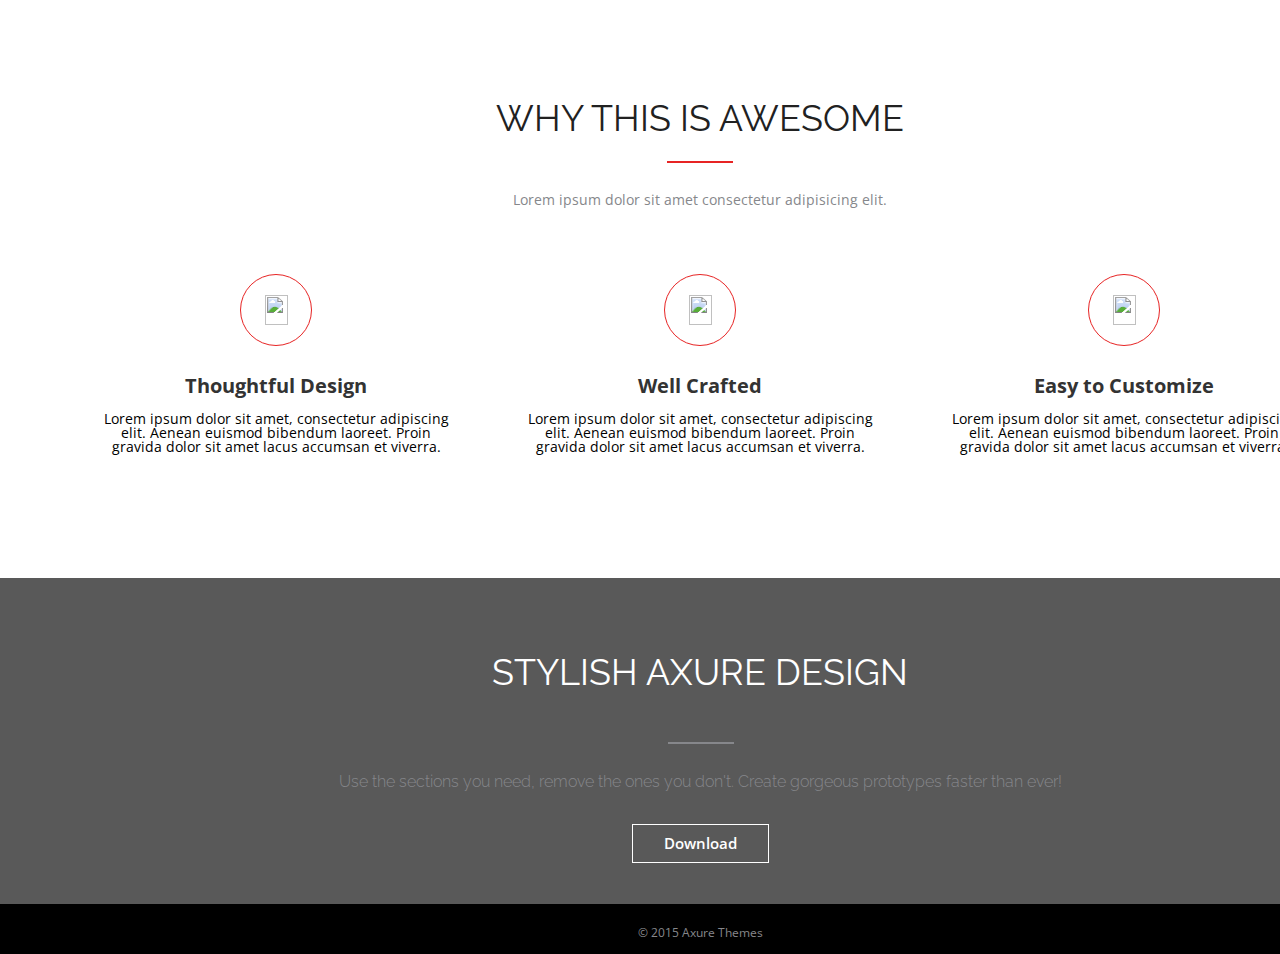
==== lesson3/lesson3.html @ 0b2e6353 "lesson3" ====
<!DOCTYPE html>
<html lang="en">
<head>
    <meta charset="UTF-8">
    <meta name="viewport" content="width=device-width, initial-scale=1.0">
    <title>Document</title>
    <link rel="stylesheet" href="styles/reset.css">
    <link rel="stylesheet" href="styles/style.css">
    <link rel="preconnect" href="https://fonts.gstatic.com">
    <link href="https://fonts.googleapis.com/css2?family=Raleway&display=swap" rel="stylesheet">
    <link rel="preconnect" href="https://fonts.gstatic.com">
    <link href="https://fonts.googleapis.com/css2?family=Open+Sans&display=swap" rel="stylesheet">
    <link rel="stylesheet" href="https://use.fontawesome.com/releases/v5.6.1/css/all.css"
    integrity="sha384-gfdkjb5BdAXd+lj+gudLWI+BXq4IuLW5IT+brZEZsLFm++aCMlF1V92rMkPaX4PP" crossorigin="anonymous">
</head>
<body>
    <main class="main">
        <div class="container">
            <h2>WHY THIS IS AWESOME</h2>
            <div class="border">
            </div>
            <div class="element">
                <h3>Lorem ipsum dolor sit amet consectetur adipisicing elit.</h3>
            </div>
            <div class="info">
                <div class="info-sections1">
                    <div class="info-sections__icon1">
                        <img class="img" src="images/icon1.png" alt="">
                    </div>
                    <div class="info-section_title1">
                        <span class="span">Thoughtful Design</span>
                    </div>
                    <div class="info-section__text1">
                        Lorem ipsum dolor sit amet, consectetur adipiscing elit. Aenean euismod bibendum laoreet. Proin gravida dolor sit amet lacus accumsan et viverra.
                    </div>
                </div>
                <div class="info-sections2">
                    <div class="info-sections__icon2">
                        <img class="img" src="images/icon2.png" alt="">
                    </div>
                    <div class="info-section_title2">
                        <span class="span">Well Crafted</span>
                    </div>
                    <div class="info-section__text2">
                        Lorem ipsum dolor sit amet, consectetur adipiscing elit. Aenean euismod bibendum laoreet. Proin gravida dolor sit amet lacus accumsan et viverra.
                    </div>
                </div>
                <div class="info-sections3">
                    <div class="info-sections__icon3">
                        <img class="img" src="images/icon3.png" alt="">
                    </div>
                    <div class="info-section_title3">
                        <span class="span">Easy to Customize</span>
                    </div>
                    <div class="info-section__text3">
                        Lorem ipsum dolor sit amet, consectetur adipiscing elit. Aenean euismod bibendum laoreet. Proin gravida dolor sit amet lacus accumsan et viverra.
                    </div>
                </div>
            </div>
                <div class="sad">
                    <div class="h2">
                    STYLISH AXURE DESIGN
                    </div>
                    <div class="border2">

                    </div>
                    <div class="uts">
                        Use the sections you need, remove the ones you don't. Create gorgeous prototypes faster than ever!
                    </div>
                    <div class="batton">
                        Download
                    </div>
            </div>
        </div>
    </main>
    <footer class="footer">
        <div class="container">
            <div class="media">
                 <ol class="media-icon">
                    <a href=""><i class="fab fa-facebook-f"></i></a>
                    <a href=""><i class="fab fa-twitter"></i></a>
                    <a href=""><i class="fab fa-google-plus-g"></i></a>
                    <a href=""><i class="fab fa-pinterest"></i></a>
                    <a href=""><i class="fab fa-instagram"></i></a>
                    <a href=""><i class="fab fa-youtube"></i></a>
                    <a href=""><i class="fas fa-rss"></i></a>
                </ol>
            </div>
            <div class="typo">
                <p class="at">© 2015 Axure Themes</p>
            </div>
        </div>
    </footer>
</body>
</html>
---- lesson3/styles/style.css ----
.container {
    width: 1400px;
    margin: 0 auto;
     
}
h2 {
    text-transform: uppercase;
    font-family: 'Raleway', sans-serif;
    margin: 100px auto 0;
    text-align: center;
    color: #212121;
    font-size: 36px;
    font-weight: 400;
}
.border {
    border:1px solid #E72424;
    margin: 25px auto 0;
    width: 64px;
}
.element {
    margin: 30px auto 0;
}
h3 {
    font-family: 'Open Sans', sans-serif;
    font-size: 14px;
    text-align: center;
    font-weight: 400;
    color:#86878B
}
.info {
    margin: 67px auto 108px;
    display: flex;
    justify-content: center;

}
.info-sections__icon1,
.info-sections__icon2,
.info-sections__icon3
 {
    display: block;
    margin: 0 auto;
    font-size: 30px;
    width: 70px;
    height: 70px;
    border:1px solid #E72424;
    border-radius: 50%;
}
.img {
    display:block;
    height: 30px;
    width: 23px;
    margin: 20px auto ;
}
.info-section_title1,
.info-section_title2,
.info-section_title3
 {
    font-family: 'Open Sans', sans-serif;
    font-size: 20px;
    color: #333333;
    font-weight: 700;
    text-align: center;
    margin-top: 30px;
}
.info-section__text1,
.info-section__text2,
.info-section__text3
 {
    font-family: 'Open Sans', sans-serif;
    font-size: 14px;
    text-align: center;
    font-weight: 400; 
    width: 360px; 
    margin: 16px;
}
.info-sections2 {
    margin: 0 32px;
}
 .sad {
    /* height: 326px; */
    width: 1400px;
    height: 326px;
    /* background: url(/repositories/TeachMeSkills/lesson3/images/img.png); */
    background:
     linear-gradient(rgba(0,0,0, 0.65),rgba(0,0,0,0.65)),
     url(/repositories/TeachMeSkills/lesson3/images/img.png);
}
.h2 {
    margin: 76px auto 0;
    position: absolute;
    text-transform: uppercase;
    font-family: 'Raleway', sans-serif;
    color: fff;
    font-size: 36px;
    font-weight: 400;
    color:#fff;
    width: 1400px;
    text-align: center;
}
.border2{
    border:1px solid #86878B;
    margin: 25px;
    width: 64px;
    position: absolute;
    margin-left: 668px;
    margin-top: 164px;
}
.media-icon {
    display: flex;
    justify-content: center;
   
}
.media {
    background-color:#000;
    width: 1400px;
   
}
.typo{
    font-size: 12px;
    font-family: 'Open Sans', sans-serif;
    color:#86878B;
    background:#000;
    text-align: center;
    font-weight: 400;
    height: 27px; 
  
}
i {
    font-size: 23px;
    color: #fff;
    margin: 30px 10px 18px;
}
.uts {
    color:#86878B;
    position: absolute;
    font-family: 'Raleway', sans-serif;
    font-weight: 300;
    margin: 196px auto 0;
    width: 1400px;
    font-size: 16px;
    text-align: center;
}
.batton{
    display: flex;
    justify-content: center;
    position: absolute;
    font-family: 'Open Sans', sans-serif;
    font-size: 15px;
    font-weight: 600;
    color: #fff;
    border:1px solid #fff;
    text-align: center;
    width: 83px;
    padding: 11px 26px;
    margin: 246px auto 0;
    margin-left: 632px;
}
i:hover{
    font-size: 24px;
    margin: 30px 10px 16px;
    color:#d14848;
}
.batton:hover {
    background-color: rgba(130, 202, 175, 0.65);
    border:1px solid #d14848;
    transition:.3s;
    color:#d14848;
    cursor: pointer;
}
.footer
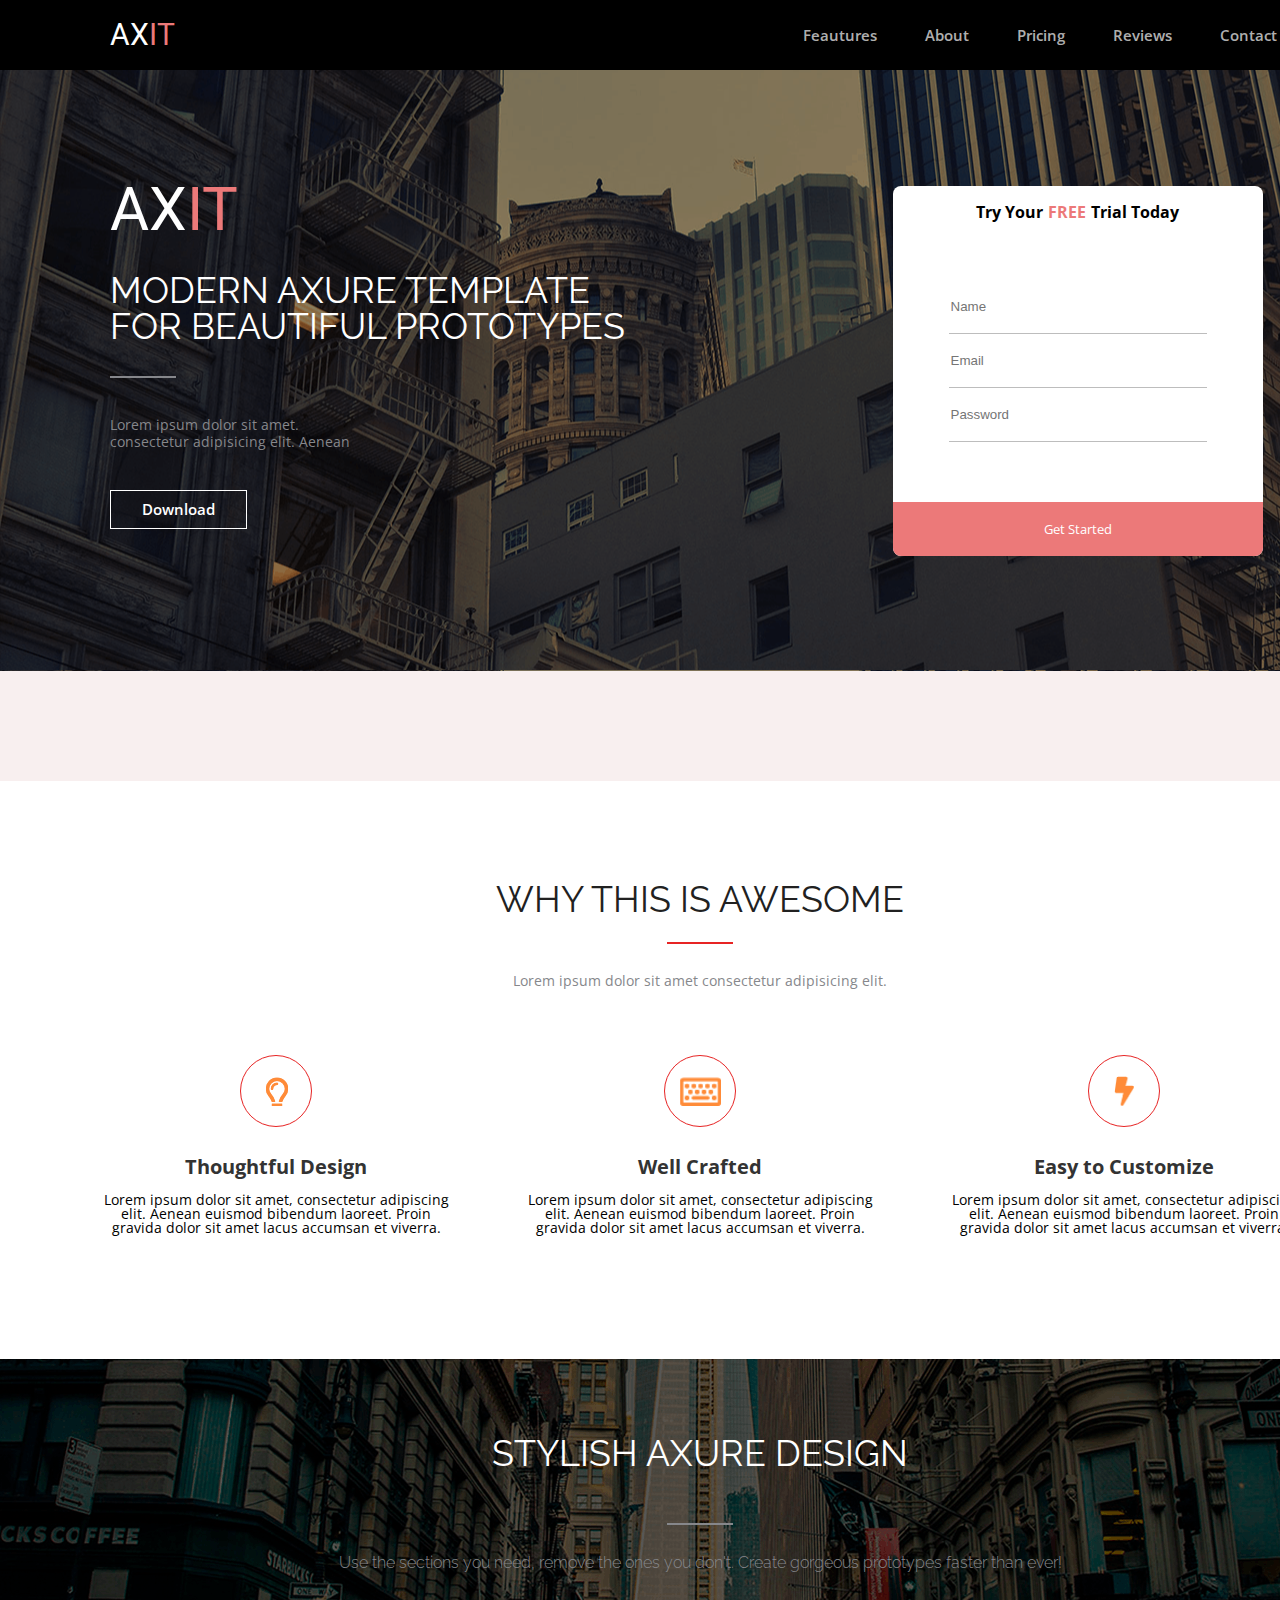
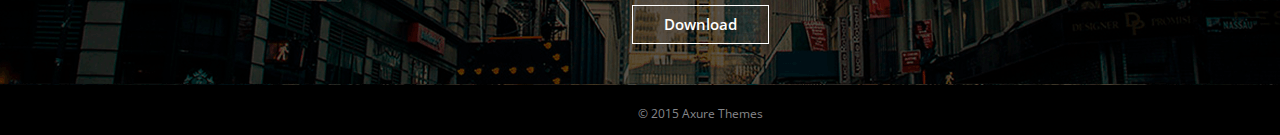
==== commit 4d88955c: "lesson 3" ====
--- a/lesson3/lesson3.html
+++ b/lesson3/lesson3.html
@@ -12,8 +12,131 @@
     <link href="https://fonts.googleapis.com/css2?family=Open+Sans&display=swap" rel="stylesheet">
     <link rel="stylesheet" href="https://use.fontawesome.com/releases/v5.6.1/css/all.css"
     integrity="sha384-gfdkjb5BdAXd+lj+gudLWI+BXq4IuLW5IT+brZEZsLFm++aCMlF1V92rMkPaX4PP" crossorigin="anonymous">
+    <link rel="preconnect" href="https://fonts.gstatic.com">
+    <link href="https://fonts.googleapis.com/css2?family=Roboto&display=swap" rel="stylesheet">
 </head>
 <body>
+    <header class="header">
+        <div class="container">
+            <div class="nav">
+                <div class="logo">
+                    <span class="axit">ax<span class="it">it</span></span>
+                </div>
+                <div class="navigation">
+                    <ol class="navigation-menu">
+                        <li class="navigation-menu__list"><a href="">Feautures</a></li>
+                        <li class="navigation-menu__list"><a href="">About</a></li>
+                        <li class="navigation-menu__list"><a href="">Pricing</a></li>
+                        <li class="navigation-menu__list"><a href="">Reviews</a></li>
+                        <li class="navigation-menu__list"><a href="">Contact</a></li>
+                    </ol>
+                </div>
+            </div>
+        </div>
+        <div class="container">
+            <div class="axithead">
+                <div class="axithead-background">
+                    <div class="axithead-right">
+                        <div class="axithead-right__axit">
+                            <span class="axit-main">ax<span class="it">it</span></span>
+                        </div>
+                        <div class="axithead-right__modern">
+                            MODERN AXURE TEMPLATE<br>
+                             FOR BEAUTIFUL PROTOTYPES
+                        </div>
+                        <div class="axithead-right__border">
+
+                        </div>
+                        <div class="axithead-right__text">
+                            Lorem ipsum dolor sit amet.<br>
+                             consectetur adipisicing elit. Aenean
+                        </div>
+                        <div class="axithead-right__batton">
+                           <a href=""> Download</a>
+                        </div>
+
+                    </div>
+                    <div class="axithead-left">
+                        <div class="axithead-left-form">
+                             <div class="title-form"> <span class="titlt-form__sp">Try Your <span class="free">FREE</span> Trial Today</span>
+                            </div>
+                            <div class="axithead-left-form__name">
+                                <form action="">
+                                    <input 
+                                    class="axithead-left-form__input"
+                                     type="text" placeholder="Name">
+                                </form>
+                            </div>
+                            <div class="axithead-left-form__email">
+                                <form action="">
+                                    <input class="axithead-left-form__input" type="email" placeholder="Email">
+                                </form>
+                            </div>
+                            <div class="axithead-left-form__password">
+                                <form action="">
+                                    <input 
+                                    class="axithead-left-form__input" type="password" placeholder="Password">
+                                </form>
+
+                            </div>
+                            <div class="axithead-left-form__button">
+                                <form action="">
+                                    <input class="axithead-left-form__submit" type="submit" value="Get Started">
+                                </form>
+                            </div>
+
+
+                        </div>
+
+                    </div>
+
+                </div>
+            </div>
+        </div>
+    </header>
+        <div class="container">
+            <div class="socialmedia">
+                <div class="socialmedia-text">
+                    <div class="socialmedia-text__titlte">
+                        
+                    </div>
+                    <div class="socialmedia-text__lorem">
+
+                    </div>
+
+                </div>
+                <div class="socialmedia-icon">
+                    <ol class="socialmedia-icon__icons">
+                        <a href=""><i class="si__i fab fa-facebook-f"></i></a>
+                        <a href=""><i class="si__i fab fa-twitter"></i></a>
+                        <a href=""><i class="si__i fab fa-google-plus-g"></i></a>
+                        <a href=""><i class="si__i fab fa-pinterest"></i></a>
+                        <a href=""><i class="si__i fab fa-instagram"></i></a>
+                        <a href=""><i class="si__i fab fa-stumbleupon"></i></a>
+                        <a href=""><i class="si__i fas fa-rss"></i></a>
+                    </ol>
+                </div>
+            </div>
+        </div>
+
+
+
+
+
+
+
+
+
+
+
+
+
+
+
+
+
+
+
     <main class="main">
         <div class="container">
             <h2>WHY THIS IS AWESOME</h2>
@@ -57,19 +180,24 @@
                     </div>
                 </div>
             </div>
-                <div class="sad">
+            <div class="sad">
+                <div class="background">
                     <div class="h2">
-                    STYLISH AXURE DESIGN
-                    </div>
-                    <div class="border2">
-
-                    </div>
+                        STYLISH AXURE DESIGN
+                    </div>
+                        <div class="supborder">
+                            <div class="border2">
+                            </div>
+                        </div>
                     <div class="uts">
-                        Use the sections you need, remove the ones you don't. Create gorgeous prototypes faster than ever!
-                    </div>
-                    <div class="batton">
-                        Download
-                    </div>
+                            Use the sections you need, remove the ones you don't. Create gorgeous prototypes faster than ever!
+                    </div>
+                        <div class="supbatton">
+                            <div class="batton">
+                                Download
+                            </div>
+                        </div>
+                </div>
             </div>
         </div>
     </main>
@@ -77,13 +205,13 @@
         <div class="container">
             <div class="media">
                  <ol class="media-icon">
-                    <a href=""><i class="fab fa-facebook-f"></i></a>
-                    <a href=""><i class="fab fa-twitter"></i></a>
-                    <a href=""><i class="fab fa-google-plus-g"></i></a>
-                    <a href=""><i class="fab fa-pinterest"></i></a>
-                    <a href=""><i class="fab fa-instagram"></i></a>
-                    <a href=""><i class="fab fa-youtube"></i></a>
-                    <a href=""><i class="fas fa-rss"></i></a>
+                    <a href=""><i class="m-i fab fa-facebook-f"></i></a>
+                    <a href=""><i class="m-i fab fa-twitter"></i></a>
+                    <a href=""><i class="m-i fab fa-google-plus-g"></i></a>
+                    <a href=""><i class="m-i fab fa-pinterest"></i></a>
+                    <a href=""><i class="m-i fab fa-instagram"></i></a>
+                    <a href=""><i class="m-i fab fa-stumbleupon"></i></a>
+                    <a href=""><i class="m-i fas fa-rss"></i></a>
                 </ol>
             </div>
             <div class="typo">
--- a/lesson3/styles/style.css
+++ b/lesson3/styles/style.css
@@ -48,8 +48,7 @@
 .img {
     display:block;
     height: 30px;
-    width: 23px;
-    margin: 20px auto ;
+    margin: 20px auto;
 }
 .info-section_title1,
 .info-section_title2,
@@ -77,33 +76,31 @@
     margin: 0 32px;
 }
  .sad {
-    /* height: 326px; */
     width: 1400px;
     height: 326px;
-    /* background: url(/repositories/TeachMeSkills/lesson3/images/img.png); */
-    background:
-     linear-gradient(rgba(0,0,0, 0.65),rgba(0,0,0,0.65)),
-     url(/repositories/TeachMeSkills/lesson3/images/img.png);
+    background-image:url(../images/img.png) 
 }
 .h2 {
+    display: flex;
+    justify-content: center;
+    position: absolute;
     margin: 76px auto 0;
-    position: absolute;
     text-transform: uppercase;
     font-family: 'Raleway', sans-serif;
-    color: fff;
     font-size: 36px;
     font-weight: 400;
     color:#fff;
     width: 1400px;
-    text-align: center;
+}
+.supborder {
+    width:1400px;
+    position: absolute;
 }
 .border2{
     border:1px solid #86878B;
-    margin: 25px;
     width: 64px;
-    position: absolute;
-    margin-left: 668px;
-    margin-top: 164px;
+    margin: 164px auto 0;
+   
 }
 .media-icon {
     display: flex;
@@ -125,7 +122,12 @@
     height: 27px; 
   
 }
-i {
+a{
+    text-decoration: none;
+    color:#fff;
+}
+
+i.m-i {
     font-size: 23px;
     color: #fff;
     margin: 30px 10px 18px;
@@ -140,10 +142,11 @@
     font-size: 16px;
     text-align: center;
 }
+.supbatton{
+    width:1400px;
+    position: absolute;
+}
 .batton{
-    display: flex;
-    justify-content: center;
-    position: absolute;
     font-family: 'Open Sans', sans-serif;
     font-size: 15px;
     font-weight: 600;
@@ -153,9 +156,8 @@
     width: 83px;
     padding: 11px 26px;
     margin: 246px auto 0;
-    margin-left: 632px;
-}
-i:hover{
+}
+i.m-i:hover{
     font-size: 24px;
     margin: 30px 10px 16px;
     color:#d14848;
@@ -167,4 +169,181 @@
     color:#d14848;
     cursor: pointer;
 }
-.footer
+.background{
+    background: rgba(0,0,0,.65);
+    height: 326px;
+    width: 1400px;
+}
+.nav{
+    background-color: #000;
+    height: 70px;
+    display: flex;
+    align-items: center;
+    
+
+}
+.navigation{
+    width: 50%;
+  
+
+}
+.navigation-menu{
+    display: flex;
+    color:rgba(255, 255, 255, .7);
+    font-family:'Open Sans',sans-serif;
+    font-size: 15px;
+    font-weight: 600; 
+    text-transform: capitalize;
+
+}
+ol.navigation-menu a{
+    color:rgba(255, 255, 255, .7);
+
+}
+.navigation-menu__list{
+    margin-left: 48px;
+
+}
+.logo{
+    color:#fff;
+    width:50%;
+    margin-left: 110px;
+}
+.axit{
+    font-family:'Roboto', sans-serif;
+    font-weight: 400;
+    font-size: 30px;
+    text-transform:uppercase;
+}
+.it{
+    color: #EC7979;
+}
+.axithead{
+    background-image: url(../images/img1.png);
+    height: 601px;
+    width:1400px;
+}
+.axithead-background{
+    background-color:rgba(0,0,0,.45);
+    height: 601px;
+    width:1400px;
+    display: flex;
+}
+.axithead-right,
+.axithead-left {
+    display: flex;
+    width:50%;
+    flex-direction: column;
+}
+.axit-main{
+    font-family:'Roboto', sans-serif;
+    font-weight: 400;
+    font-size: 60px;
+    text-transform:uppercase;
+    color:#fff;
+}
+.axithead-right__axit{
+    margin-top: 110px;  
+}
+.axithead-right__modern{
+    text-transform: uppercase;
+    font-family:'Raleway', sans-serif;
+    font-size: 36px;
+    font-weight: normal;
+    color: #fff;
+    margin-top: 32px;
+}
+.axithead-right__border{
+    border:1px solid #86878B;
+    width: 64px;
+    margin-top: 32px;
+}
+.axithead-right__text{
+    font-family: 'Open Sans', sans-serif;
+    font-size: 14px;
+    font-weight: 400;
+    color:#86878B;
+    line-height:120%;
+    margin-top: 39px;
+}
+.axithead-right__batton {
+    font-family: 'Open Sans', sans-serif;
+    font-size: 15px;
+    font-weight: 600;
+    color: #fff;
+    border:1px solid #fff;
+    text-align: center;
+    padding: 11px 26px;
+    width: 83px;
+    margin-top: 39px;
+}
+.axithead-right{
+    margin-left: 110px;
+}
+a{
+    text-decoration: none;
+    color:#fff;
+}
+.axithead-left-form{
+    height: 370px;
+    width:370px;
+    background-color:#fff;
+    border-radius: 8px;
+    margin:  auto;
+
+}
+.free{
+    text-transform: uppercase;
+    color: #EC7979;
+    margin: 0 5px;
+}
+.axithead-left-form__name,
+.axithead-left-form__email,
+.axithead-left-form__password {
+    font-family: 'Open Sans', sans-serif;
+    font-size: 14px;
+    font-weight: 400;
+    color:#333;
+    border:none;
+    align-items: center;
+    border-bottom: 1px solid #BDBDBD;
+    padding: 18px 0;
+    margin: 0 56px;
+} 
+.axithead-left-form__input{
+    border:none;
+    outline: none;
+}
+.title-form{
+    font-family:"Open Sans", serif;
+    font-weight: 700;
+    margin:0 auto 60px;
+}
+.titlt-form__sp{
+    display:flex;
+    justify-content: center;
+    width: 370px;
+    margin-top: 18px;
+}
+.axithead-left-form__submit{
+    width:370px;
+    height: 54px;
+    background-color:#EC7979;
+    font-family: "Open Sans",serif;
+    color:#fff;
+    border:none;
+    border-radius:0 0 8px 8px;
+    position: absolute;
+    margin-top: 60px;
+    outline: none;
+}
+.socialmedia{
+   background-color:#F8EFEF;
+   height: 110px;
+}
+i.si__i{
+    font-size: 42px;
+    color:#86878B;
+.socialmedia-text{
+    width: 394px;
+}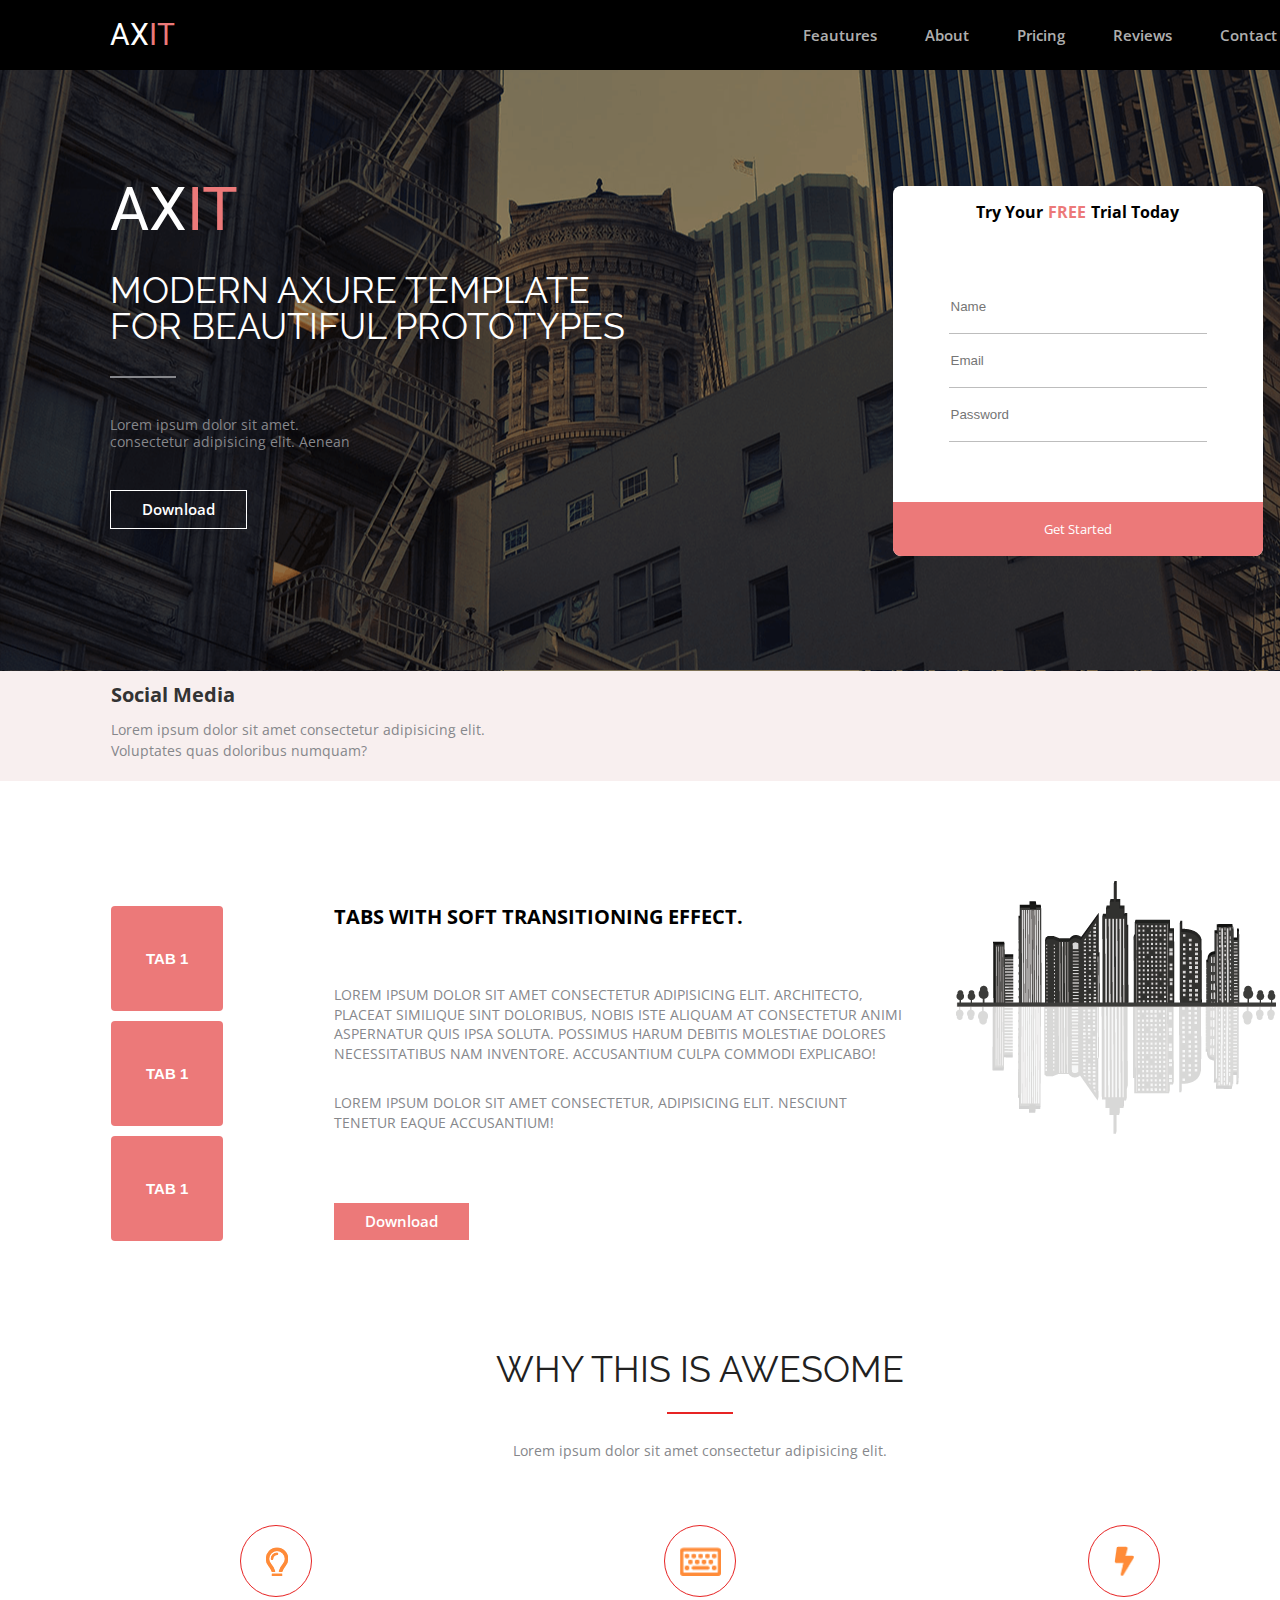
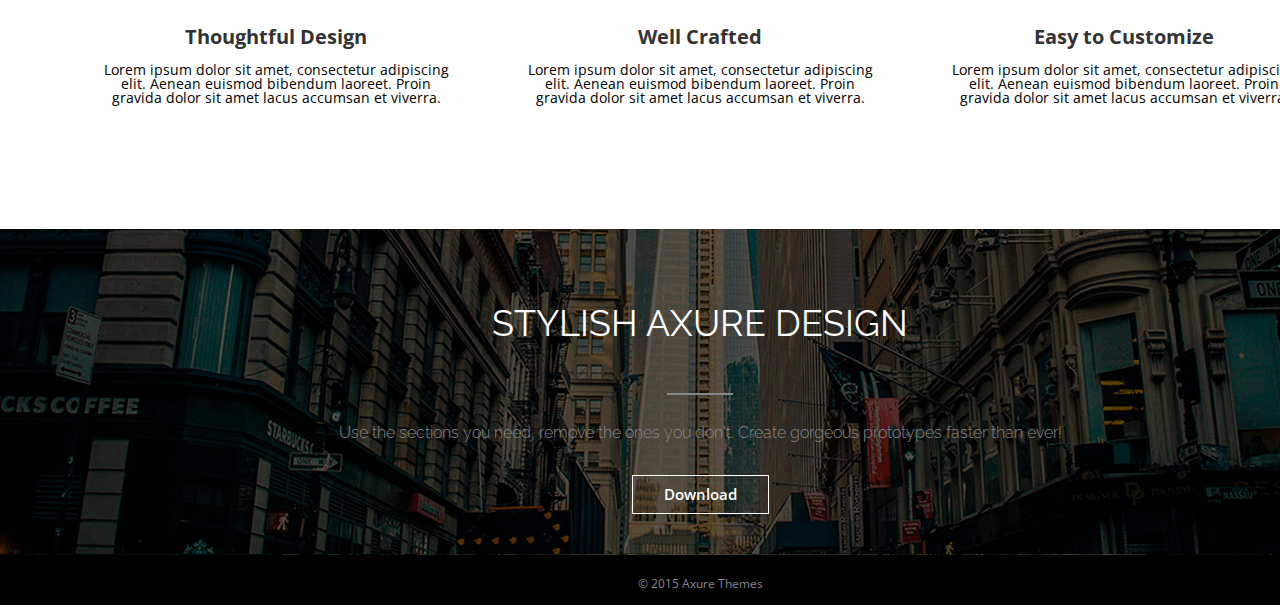
==== commit 6183c8c1: "lesson3" ====
--- a/lesson3/lesson3.html
+++ b/lesson3/lesson3.html
@@ -45,7 +45,6 @@
                              FOR BEAUTIFUL PROTOTYPES
                         </div>
                         <div class="axithead-right__border">
-
                         </div>
                         <div class="axithead-right__text">
                             Lorem ipsum dolor sit amet.<br>
@@ -54,7 +53,6 @@
                         <div class="axithead-right__batton">
                            <a href=""> Download</a>
                         </div>
-
                     </div>
                     <div class="axithead-left">
                         <div class="axithead-left-form">
@@ -84,12 +82,8 @@
                                     <input class="axithead-left-form__submit" type="submit" value="Get Started">
                                 </form>
                             </div>
-
-
-                        </div>
-
-                    </div>
-
+                        </div>
+                    </div>
                 </div>
             </div>
         </div>
@@ -98,10 +92,10 @@
             <div class="socialmedia">
                 <div class="socialmedia-text">
                     <div class="socialmedia-text__titlte">
-                        
+                        <div class="socialmedia-text__h3">Social Media</div>
                     </div>
                     <div class="socialmedia-text__lorem">
-
+                        <h4 class="socialmedia-text__h3__lorem">Lorem ipsum dolor sit amet consectetur adipisicing elit. Voluptates quas doloribus numquam?</h4>
                     </div>
 
                 </div>
@@ -118,25 +112,38 @@
                 </div>
             </div>
         </div>
-
-
-
-
-
-
-
-
-
-
-
-
-
-
-
-
-
-
-
+        <div class="container">
+            <div class="tab">
+                <div class="tab-blocks">
+                    <div class="tab-blocks__block1">
+                        <span class="tab-blocks__block1__tab">Tab 1</span>
+                    </div>
+                    <div class="tab-blocks__block2">
+                        <span class="tab-blocks__block1__tab">Tab 1</span>
+                    </div>
+                    <div class="tab-blocks__block3">
+                        <span class="tab-blocks__block1__tab">Tab 1</span>
+                    </div>
+                </div>
+                <div class="tab-text">
+                    <div class="tab-text__title">
+                        <span class="tab-text__title__span">Tabs with soft transitioning effect.</span>
+                    </div>
+                    <div class="tab-text__text1">
+                        <span class="tab-text__text1__span">Lorem ipsum dolor sit amet consectetur adipisicing elit. Architecto, placeat similique sint doloribus, nobis iste aliquam at consectetur animi aspernatur quis ipsa soluta. Possimus harum debitis molestiae dolores necessitatibus nam inventore. Accusantium culpa commodi explicabo!</span>
+                    </div>
+                    <div class="tab-text__text2">
+                        <span class="tab-text__text2__span">Lorem ipsum dolor sit amet consectetur, adipisicing elit. Nesciunt tenetur eaque accusantium!</span>
+                    </div>
+                    <div class="tab-text__button">
+                        <span class="tab-text__button_span">Download</span>
+                    </div>
+                </div>
+                <div class="tab-img">
+                    <img src="images/image_right_u255@1X 1.png" alt="">
+                </div>
+            </div>
+        </div>
     <main class="main">
         <div class="container">
             <h2>WHY THIS IS AWESOME</h2>
--- a/lesson3/styles/style.css
+++ b/lesson3/styles/style.css
@@ -336,14 +336,141 @@
     position: absolute;
     margin-top: 60px;
     outline: none;
+    /* ======================= */
 }
 .socialmedia{
    background-color:#F8EFEF;
    height: 110px;
+   
 }
 i.si__i{
     font-size: 42px;
     color:#86878B;
+}
+div.socialmedia-text__h3{
+    font-family:"Open Sans", serif;
+    font-weight: 700;
+    font-size: 20px;
+    color:#333;
+    
+    
+}
 .socialmedia-text{
-    width: 394px;
-}+    width: 494px;
+    
+    
+}
+.socialmedia-icon{
+    width: 906px;
+    display: inline-flex;
+    justify-content: flex-end;
+    align-items: center;
+
+}
+.socialmedia{
+    display: inline-flex;
+    
+}
+.si__i{
+    margin: 0 30px;
+
+    
+}
+.socialmedia-icon__icons{
+    margin-right: 100px;
+   
+}
+.socialmedia-text__h3__lorem{
+    font-family: "Open Sans",sans-serif ;
+    font-size: 14px;
+    margin: 14px 0 14px 111px;
+    color: #86878B;
+    line-height: 150%;
+}
+.socialmedia-text__h3{
+    margin: 14px 0 14px 111px;
+     
+}
+/* =============================== */
+.tab-blocks__block1,
+.tab-blocks__block2,
+.tab-blocks__block3{
+    display: flex;
+    margin-bottom: 10px;
+
+
+}
+span.tab-blocks__block1__tab{
+    font-family:" Open Sans",sans-serif;
+    font-weight: 700;
+    font-size: 15px;
+    color: #fff;
+    text-transform: uppercase;
+    padding: 45px 35px;
+    background-color:rgba(236, 121, 121, 1);
+    display: block;
+    border-radius:4px;
+}
+.tab-blocks{
+    display: flex;
+    flex-direction: column;
+}
+.tab{
+    display: flex;
+    justify-content:start;
+}
+.tab-text{
+    width: 572px;
+}
+.tab-text__title{
+    margin-bottom: 58px;
+}
+.tab-text__text1{
+    margin-bottom: 30px;
+}
+.tab-text__text2{
+    margin-bottom: 70px;
+}
+span.tab-text__title__span{
+    font-family: "Open Sans",sans-serif;
+    font-weight: 700;
+    font-size: 20px;
+    text-transform: uppercase;
+    color:#000;
+}
+span.tab-text__text1__span{
+    font-family: "Open Sans",sans-serif;
+    font-weight: 400;
+    font-size: 14px;
+    text-transform: uppercase;
+    color:rgba(134, 135, 139, 1);
+    line-height: 140%;
+}
+span.tab-text__text2__span{
+    font-family: "Open Sans",sans-serif;
+    font-weight: 400;
+    font-size: 14px;
+    text-transform: uppercase;
+    color:rgba(134, 135, 139, 1);
+    line-height: 140%;
+}
+span.tab-text__button_span{
+    font-family: 'Open Sans', sans-serif;
+    font-size: 15px;
+    font-weight: 600;
+    color: #fff;
+    text-align: center;
+    padding: 11px 26px;
+    width: 83px;
+    background-color:#EC7979;
+    display: block;
+}
+.tab-blocks{
+    margin: 125px 111px 0;
+}
+.tab-text{
+    margin: 126px 50px 0px 0px;
+}
+.tab-img{
+    margin-top: 100px;
+}
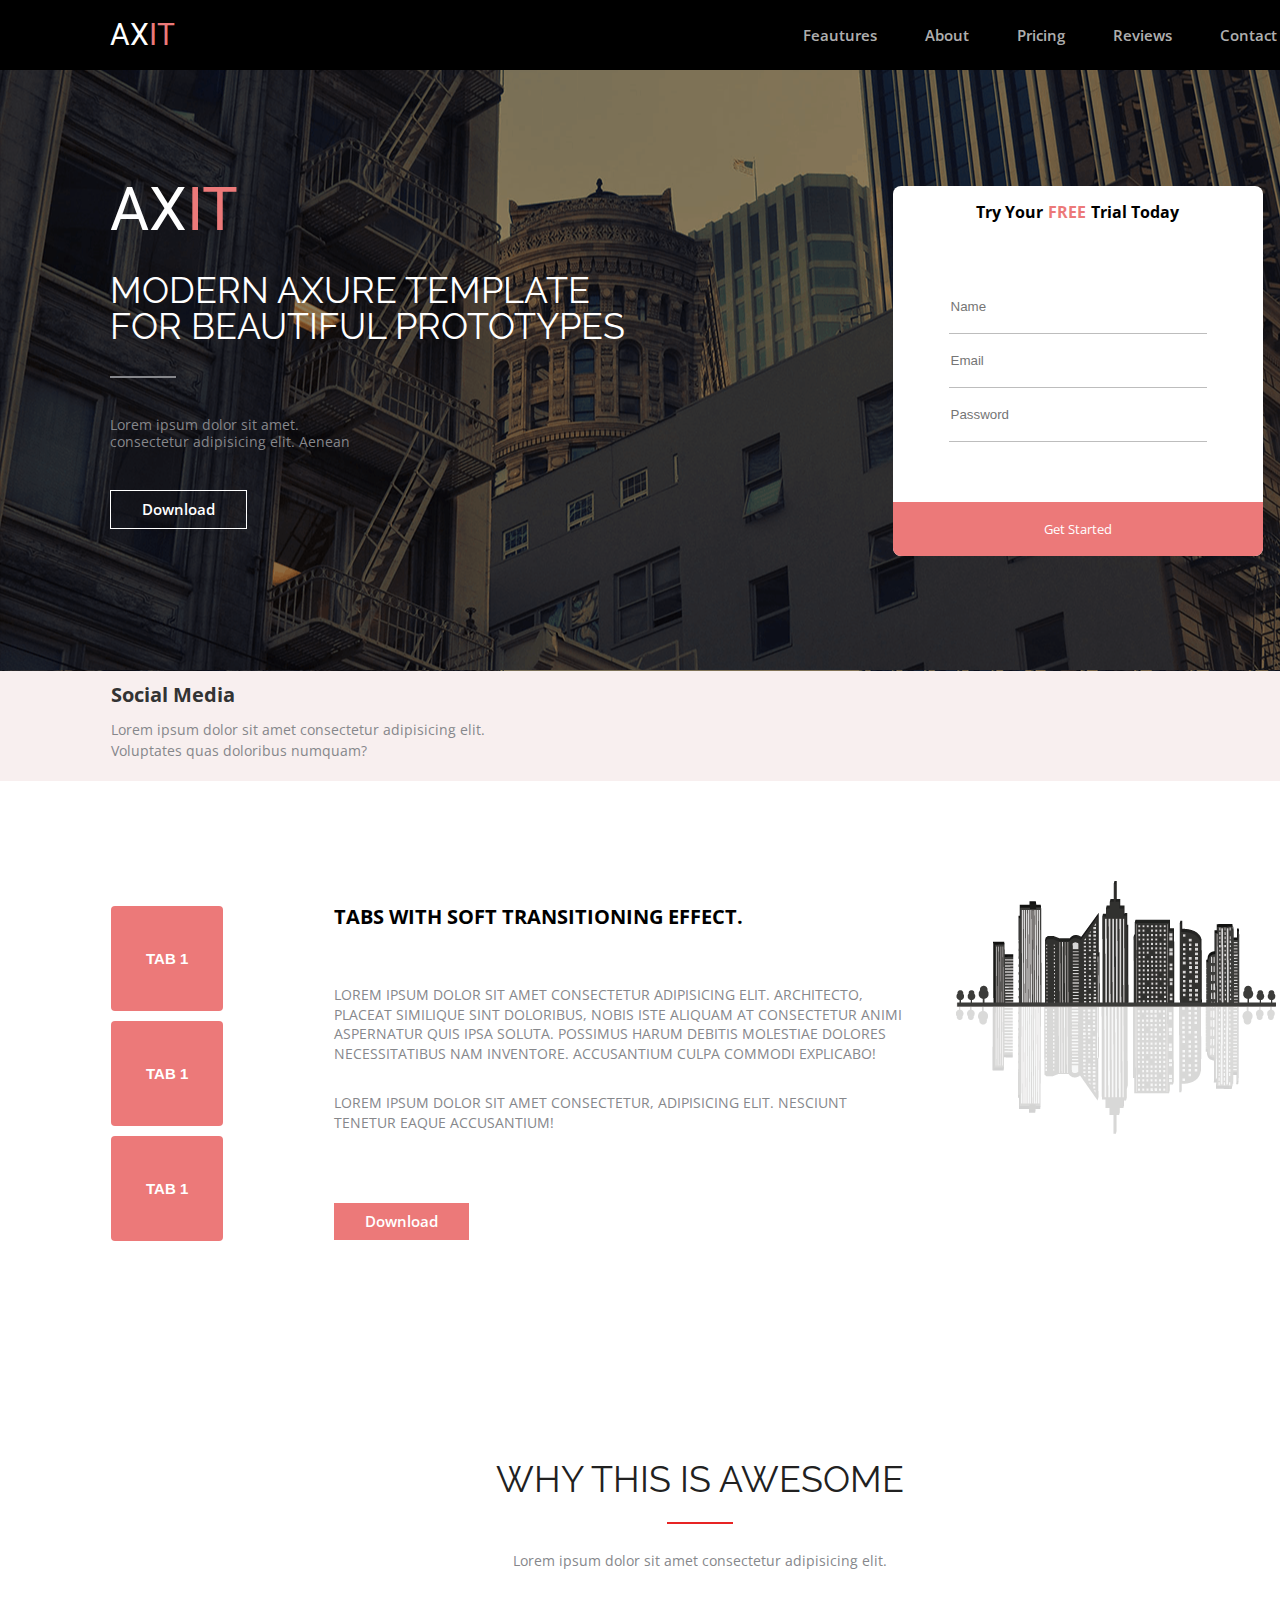
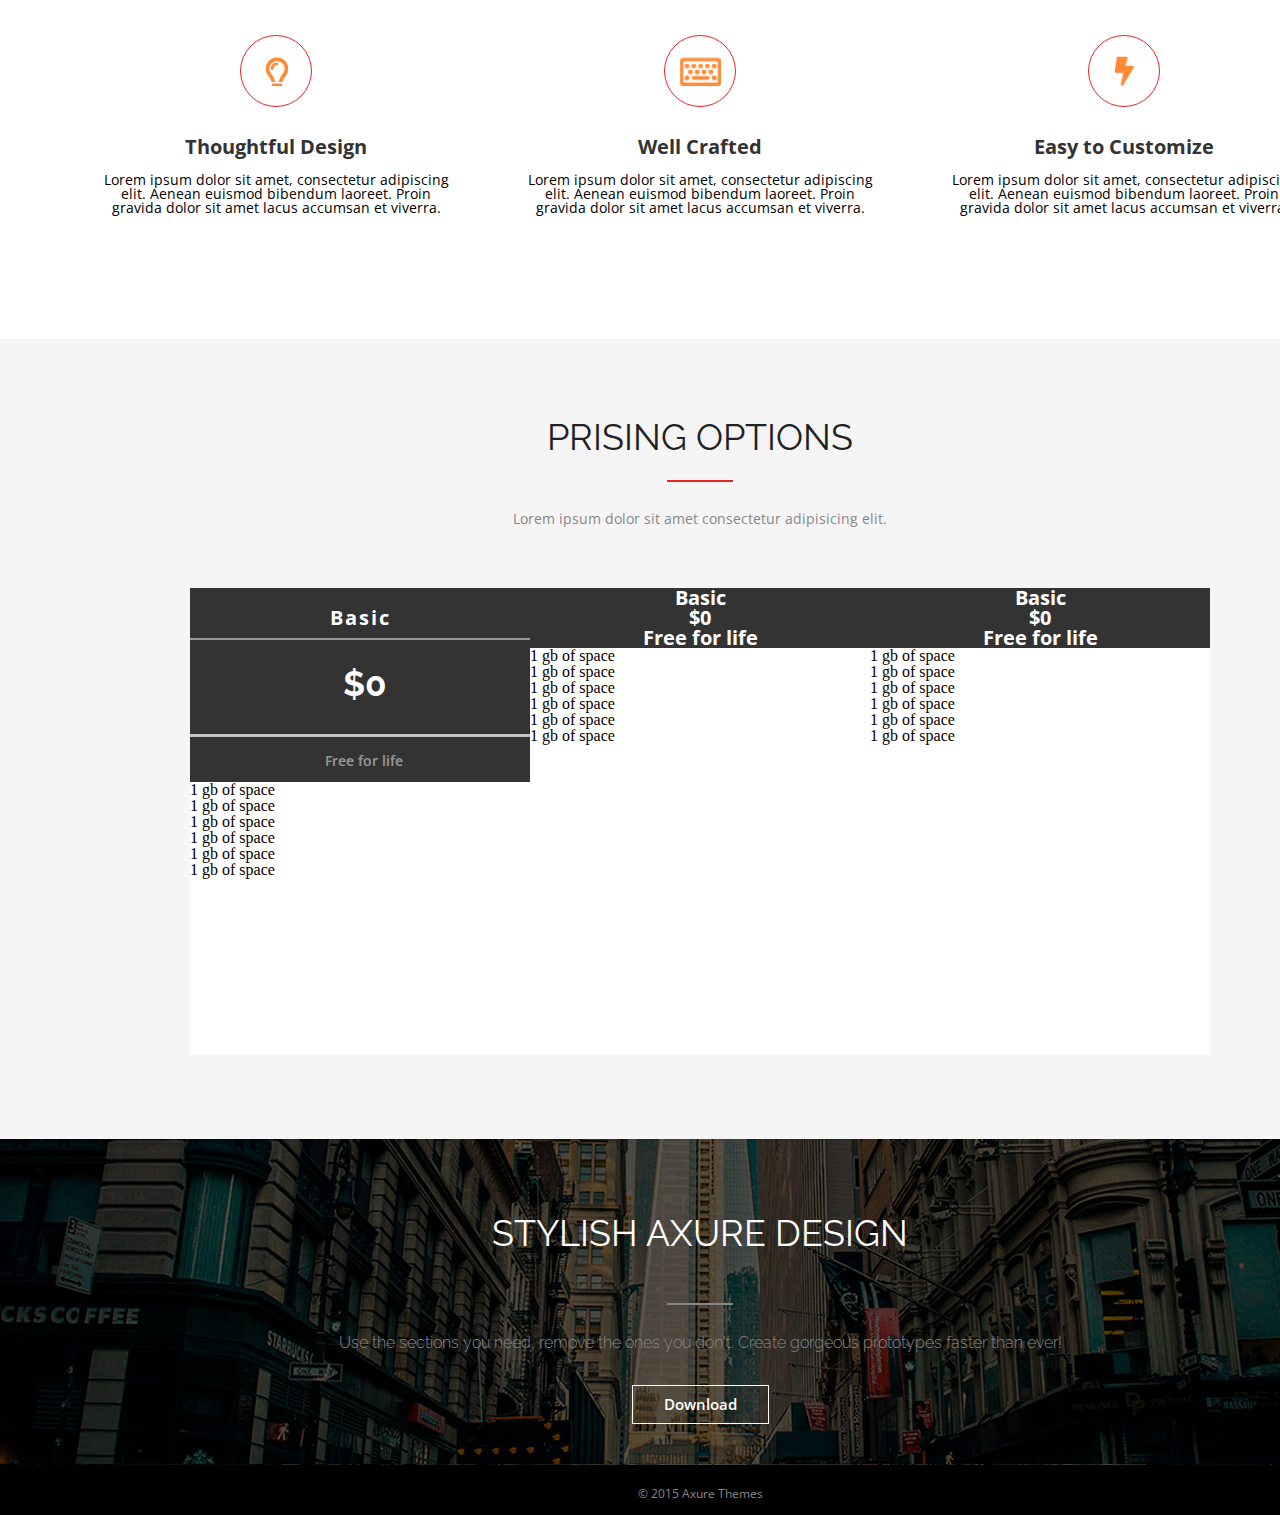
==== commit bc0a2684: "lesson3" ====
--- a/lesson3/lesson3.html
+++ b/lesson3/lesson3.html
@@ -146,7 +146,7 @@
         </div>
     <main class="main">
         <div class="container">
-            <h2>WHY THIS IS AWESOME</h2>
+            <h2 class="why">WHY THIS IS AWESOME</h2>
             <div class="border">
             </div>
             <div class="element">
@@ -187,6 +187,84 @@
                     </div>
                 </div>
             </div>
+
+            <div class="container bgd-clr">
+               
+                        <div class="prising">
+                        
+                            <h2>prising options</h2>
+                            <div class="border">
+                            </div>
+                            <div class="element">
+                                <h3>Lorem ipsum dolor sit amet consectetur adipisicing elit.</h3>
+                            </div>
+                        </div>
+                
+                    <div class="basic">
+                        <div class="basic-elem">
+                            <div class="basic-elem__prise">
+                                <ol class="basic-elem__ol">
+                                    <li class="basic-elem__ol__li" >Basic</li>
+                                    <li class="prise">$0</li>
+                                    <li class="li-free">Free for life</li>
+                                </ol>
+                            </div>
+                            <div class="basic-elem__list">
+                                <ol>
+                                    <li class="basic-elem__list_li">1 gb of space</li>
+                                    <li class="basic-elem__list_li">1 gb of space</li>
+                                    <li class="basic-elem__list_li">1 gb of space</li>
+                                    <li class="basic-elem__list_li">1 gb of space</li>
+                                    <li class="basic-elem__list_li">1 gb of space</li>
+                                    <li class="basic-elem__list_li">1 gb of space</li>
+                                    
+                                </ol>
+                            </div>
+                        </div>
+                        <div class="basic-elem">
+                            <div class="basic-elem__prise">
+                                <ol class="basic-elem__ol">
+                                    <li>Basic</li>
+                                    <li>$0</li>
+                                    <li>Free for life</li>
+                                </ol>
+                            </div>
+                            <div class="basic-elem__list">
+                                <ol>
+                                    <li class="basic-elem__list_li">1 gb of space</li>
+                                    <li class="basic-elem__list_li">1 gb of space</li>
+                                    <li class="basic-elem__list_li">1 gb of space</li>
+                                    <li class="basic-elem__list_li">1 gb of space</li>
+                                    <li class="basic-elem__list_li">1 gb of space</li>
+                                    <li class="basic-elem__list_li">1 gb of space</li>
+                                    
+                                </ol>
+                            </div>
+                        </div>
+                        <div class="basic-elem">
+                            <div class="basic-elem__prise">
+                                <ol class="basic-elem__ol">
+                                    <li>Basic</li>
+                                    <li>$0</li>
+                                    <li>Free for life</li>
+                                </ol>
+                            </div>
+                            <div class="basic-elem__list">
+                                <ol>
+                                    <li>1 gb of space</li>
+                                    <li>1 gb of space</li>
+                                    <li>1 gb of space</li>
+                                    <li>1 gb of space</li>
+                                    <li>1 gb of space</li>
+                                    <li>1 gb of space</li>
+                                    
+                                </ol>
+                            </div>
+                        </div>
+                    </div>
+            
+            </div>
+
             <div class="sad">
                 <div class="background">
                     <div class="h2">
@@ -206,6 +284,7 @@
                         </div>
                 </div>
             </div>
+
         </div>
     </main>
     <footer class="footer">
--- a/lesson3/styles/style.css
+++ b/lesson3/styles/style.css
@@ -3,10 +3,18 @@
     margin: 0 auto;
      
 }
-h2 {
+h2.why {
     text-transform: uppercase;
     font-family: 'Raleway', sans-serif;
     margin: 100px auto 0;
+    text-align: center;
+    color: #212121;
+    font-size: 36px;
+    font-weight: 400; 
+}
+h2{
+    text-transform: uppercase;
+    font-family: 'Raleway', sans-serif;
     text-align: center;
     color: #212121;
     font-size: 36px;
@@ -418,6 +426,7 @@
 .tab{
     display: flex;
     justify-content:start;
+    height: 580px;
 }
 .tab-text{
     width: 572px;
@@ -474,3 +483,60 @@
 .tab-img{
     margin-top: 100px;
 }
+ /* ==================== */
+
+.bgd-clr{
+    background-color:#F5F5F5;
+    height: 800px;
+}
+.prising{
+    padding-top: 80px;
+}
+.basic{
+    display: flex;
+    justify-content: center;
+    margin-top: 62px ;
+}
+.basic-elem{
+    width:340px;
+    height: 467px;
+    background-color:#fff
+}
+.basic-elem__prise{
+    background-color:#333;
+}
+.basic-elem__ol{
+    color: #fff;
+    text-align: center;
+    font-family: "Open Sans",sans-serif;
+    font-size: 20px;
+    font-weight: 700;
+}
+li.prise{
+    color: #fff;
+    text-align: center;
+    font-family: "Raleway",sans-serif;
+    font-size: 35px;
+    font-weight: 700;
+    padding: 26px 144px 33px 152px;
+    border-bottom:3px solid rgba(255, 255, 255, .7);
+
+}
+li.li-free{
+    color: rgba(255, 255, 255, .5);
+    text-align: center;
+    font-family: "Open Sans",sans-serif;
+    font-size: 14px;
+    font-weight: 600;
+    padding: 17px 127px 14px 135px;
+}
+.basic-elem__ol__li{
+    padding: 20px 0 10px;
+    border-bottom:2px solid rgba(255, 255, 255, .5);
+    letter-spacing: 2px;
+}
+
+
+
+
+
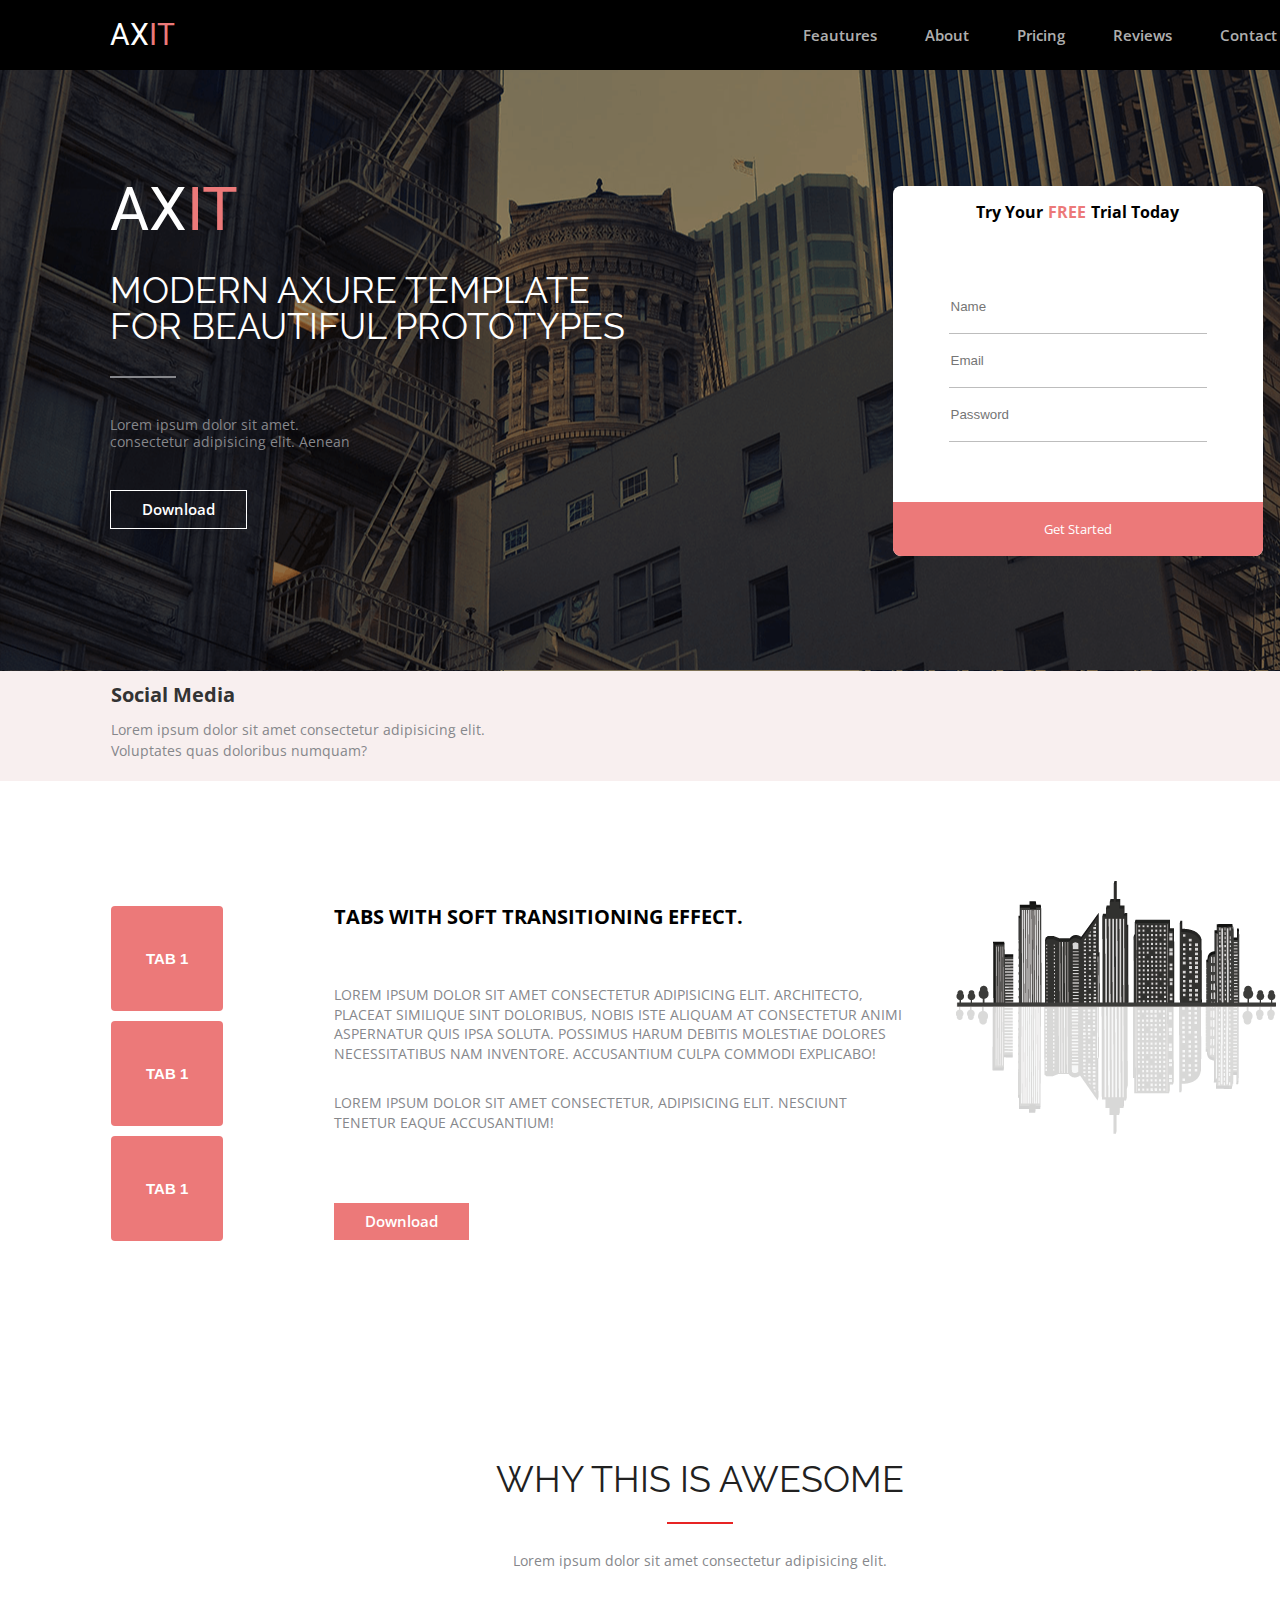
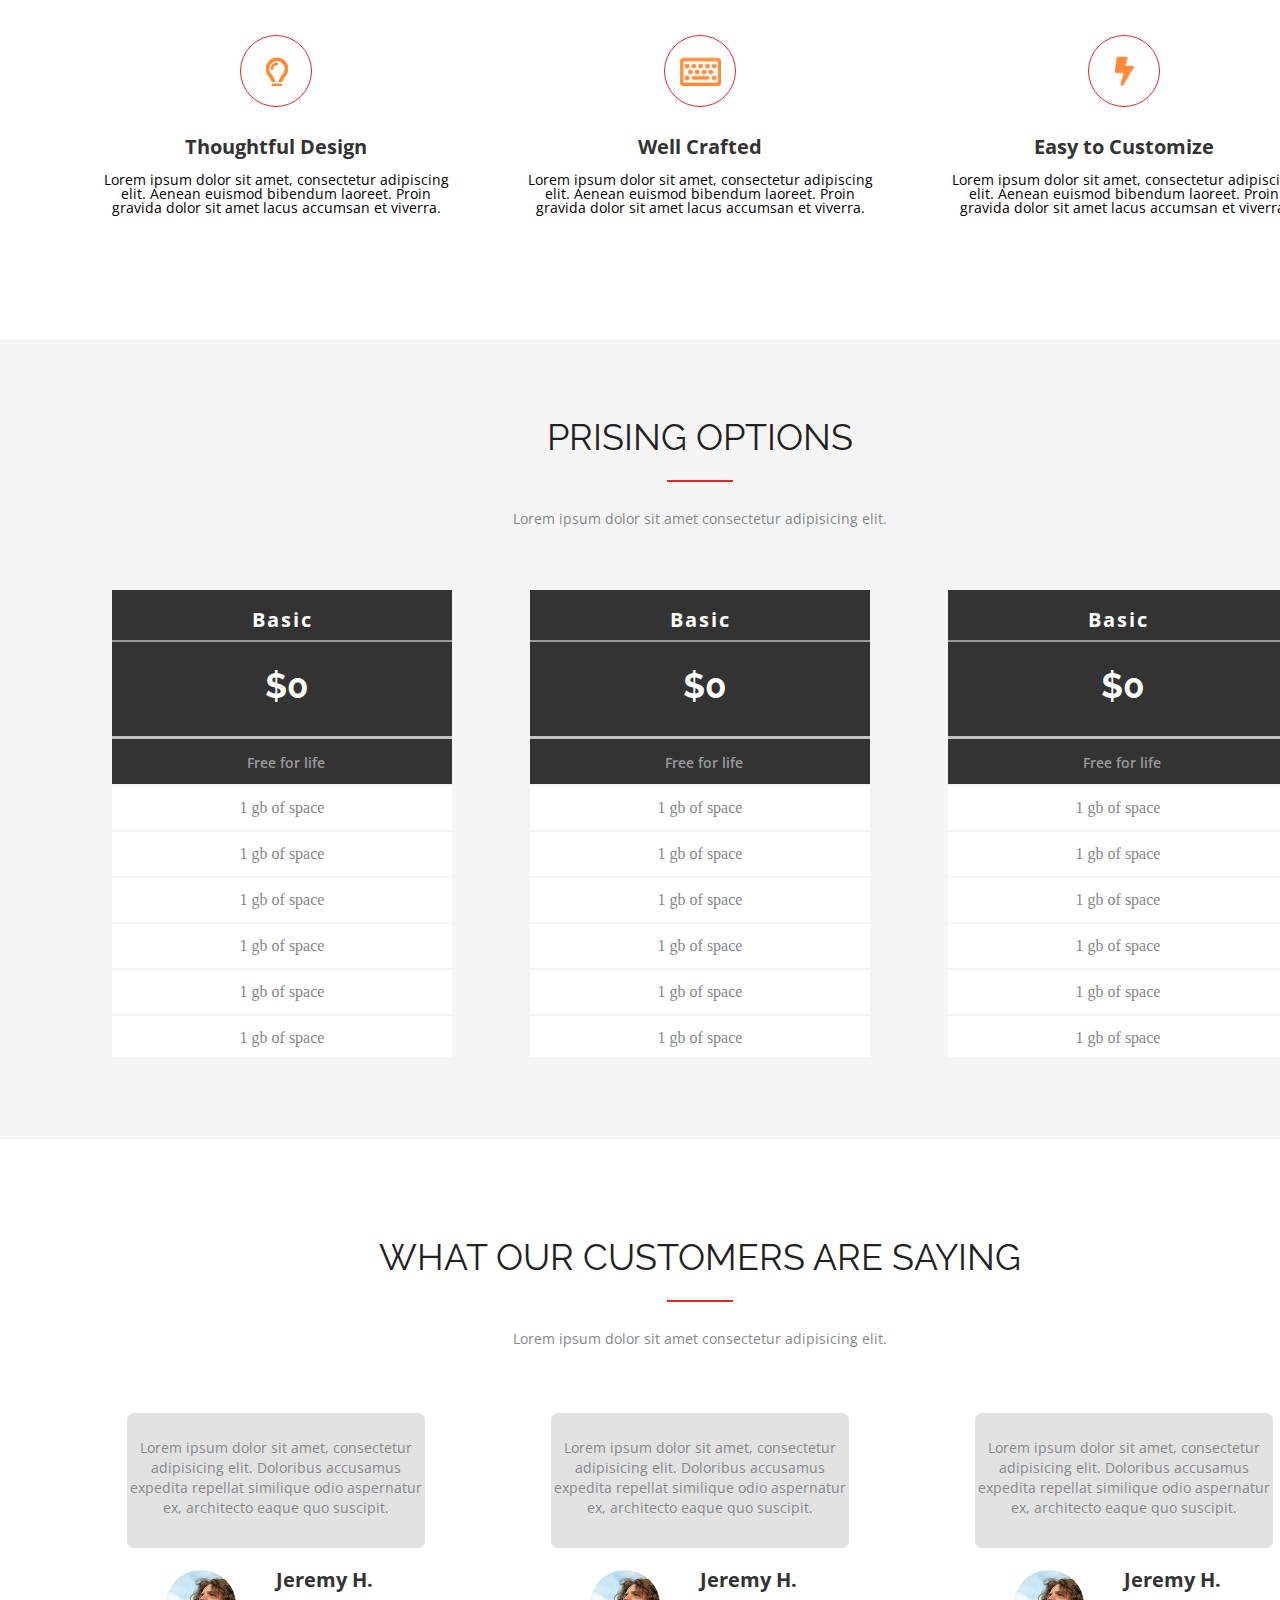
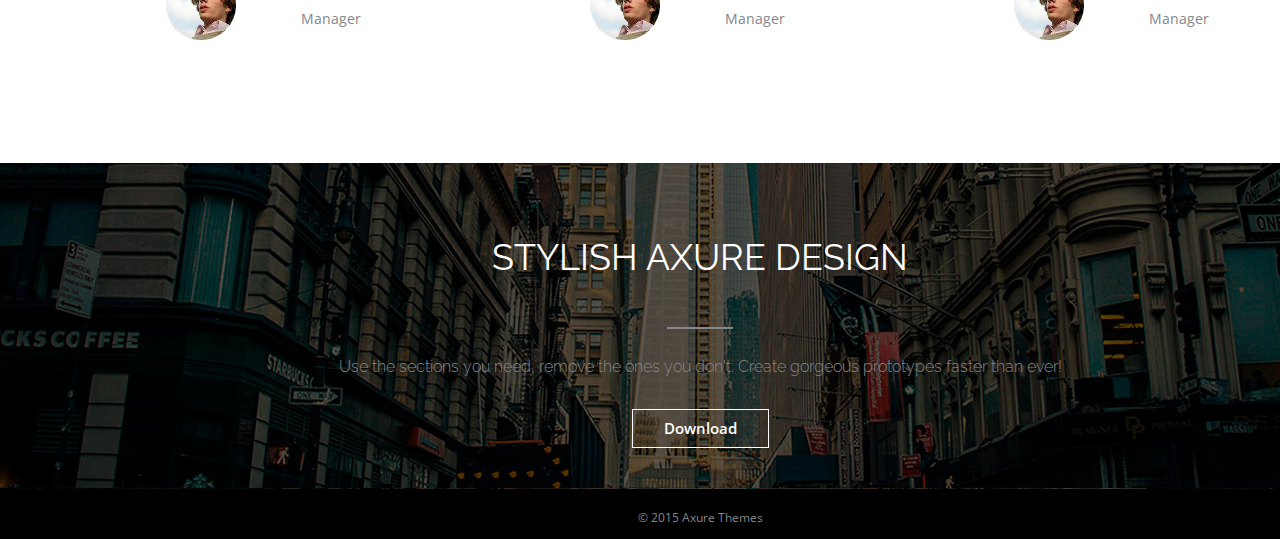
==== commit f153cdfa: "lesson3" ====
--- a/lesson3/lesson3.html
+++ b/lesson3/lesson3.html
@@ -224,9 +224,9 @@
                         <div class="basic-elem">
                             <div class="basic-elem__prise">
                                 <ol class="basic-elem__ol">
-                                    <li>Basic</li>
-                                    <li>$0</li>
-                                    <li>Free for life</li>
+                                    <li class="basic-elem__ol__li">Basic</li>
+                                    <li class="prise">$0</li>
+                                    <li class="li-free">Free for life</li>
                                 </ol>
                             </div>
                             <div class="basic-elem__list">
@@ -244,25 +244,78 @@
                         <div class="basic-elem">
                             <div class="basic-elem__prise">
                                 <ol class="basic-elem__ol">
-                                    <li>Basic</li>
-                                    <li>$0</li>
-                                    <li>Free for life</li>
+                                    <li class="basic-elem__ol__li">Basic</li>
+                                    <li class="prise">$0</li>
+                                    <li class="li-free">Free for life</li>
                                 </ol>
                             </div>
                             <div class="basic-elem__list">
                                 <ol>
-                                    <li>1 gb of space</li>
-                                    <li>1 gb of space</li>
-                                    <li>1 gb of space</li>
-                                    <li>1 gb of space</li>
-                                    <li>1 gb of space</li>
-                                    <li>1 gb of space</li>
+                                    <li class="basic-elem__list_li">1 gb of space</li>
+                                    <li class="basic-elem__list_li">1 gb of space</li>
+                                    <li class="basic-elem__list_li">1 gb of space</li>
+                                    <li class="basic-elem__list_li">1 gb of space</li>
+                                    <li class="basic-elem__list_li">1 gb of space</li>
+                                    <li class="basic-elem__list_li">1 gb of space</li>
                                     
                                 </ol>
                             </div>
                         </div>
                     </div>
             
+            </div>
+            <div class="container">
+                <h2 class="why">what our customers are saying</h2>
+                <div class="border">
+                </div>
+                <div class="element">
+                    <h3>Lorem ipsum dolor sit amet consectetur adipisicing elit.</h3>
+                </div>
+                    <div class="saying-content">
+                        <div class="saying">
+                            <div class="saying-text">
+                                Lorem ipsum dolor sit amet, consectetur adipisicing elit. Doloribus accusamus expedita repellat similique odio aspernatur ex, architecto eaque quo suscipit.
+                            </div>
+                            <div class="saying-customers">
+                                <div class="saying-customers__pfoto">
+                                    <img src="images/avatar_2_u231@1X 1.png" alt="">
+                                </div>
+                                <div class="saying-customers__name">
+                                    <span class="name-customer">Jeremy H.</span>
+                                    <span class="manager-customer">Manager</span>
+
+                                </div>
+                            </div>
+                        </div>
+                        <div class="saying">
+                            <div class="saying-text">
+                                Lorem ipsum dolor sit amet, consectetur adipisicing elit. Doloribus accusamus expedita repellat similique odio aspernatur ex, architecto eaque quo suscipit.
+                            </div>
+                            <div class="saying-customers">
+                                <div class="saying-customers__pfoto">
+                                    <img src="images/avatar_2_u231@1X 1.png" alt="">
+                                </div>
+                                <div class="saying-customers__name">
+                                    <span class="name-customer">Jeremy H.</span>
+                                    <span class="manager-customer">Manager</span>
+                                </div>
+                            </div>
+                        </div>
+                        <div class="saying">
+                            <div class="saying-text">
+                                Lorem ipsum dolor sit amet, consectetur adipisicing elit. Doloribus accusamus expedita repellat similique odio aspernatur ex, architecto eaque quo suscipit.
+                            </div>
+                            <div class="saying-customers">
+                                <div class="saying-customers__pfoto">
+                                    <img src="images/avatar_2_u231@1X 1.png" alt="">
+                                </div>
+                                <div class="saying-customers__name">
+                                    <span class="name-customer">Jeremy H.</span>
+                                    <span class="manager-customer">Manager</span>
+                                </div>
+                            </div>
+                       </div>
+                    </div>
             </div>
 
             <div class="sad">
--- a/lesson3/styles/style.css
+++ b/lesson3/styles/style.css
@@ -495,12 +495,13 @@
 .basic{
     display: flex;
     justify-content: center;
-    margin-top: 62px ;
+    margin-top: 64px ;
 }
 .basic-elem{
     width:340px;
     height: 467px;
-    background-color:#fff
+    background-color:#fff;
+    margin: 0 39px;
 }
 .basic-elem__prise{
     background-color:#333;
@@ -535,8 +536,78 @@
     border-bottom:2px solid rgba(255, 255, 255, .5);
     letter-spacing: 2px;
 }
-
-
-
-
-
+.basic-elem__list_li{
+    text-align: center;
+    padding: 14px 0 14px;
+    border-top:2px solid #F5F5F5;
+    /* letter-spacing: 2px; */
+    color:#86878B;
+}
+/* ================================== */
+
+
+
+
+
+
+.saying-content{
+    display: flex;
+    justify-content: center;
+    margin-bottom: 120px;
+
+
+}
+.saying-customers{
+    display: flex;
+    justify-content: center;
+    margin-top:22px;
+}
+.saying-text{
+    background-color:#E2E2E2;
+    border-radius:7px;
+    width: 298px;
+    height: 110px;
+    text-align: center;
+    font-family: "Open Sans",sans-serif;
+    font-weight: 400;
+    font-size: 14px;
+    line-height: 20px;
+    color: #86878B;
+    padding-top: 25px;
+    margin: 67px auto 0;
+      
+}
+.saying-customers__pfoto,
+.saying-customers__name{
+    /* display: flex;
+    align-items: center; */
+    margin: 0 20px 0;
+}
+.saying{
+    margin: 0 63px 0;
+}
+span.name-customer{
+    font-family: "Open Sans",sans-serif;
+    font-weight: 700;
+    font-size: 20px;
+    color: #333;
+    display: flex;
+    width: 97px;
+    height: 27px;
+}
+span.manager-customer{
+    display: flex;
+    align-items: flex-end;
+    font-family: "Open Sans",sans-serif;
+    font-weight: 400;
+    font-size: 14px;
+    color: #86878B;
+    /* width: 59px; */
+    height: 19px;
+    margin: 10px 25px 0;
+
+}
+
+
+
+
